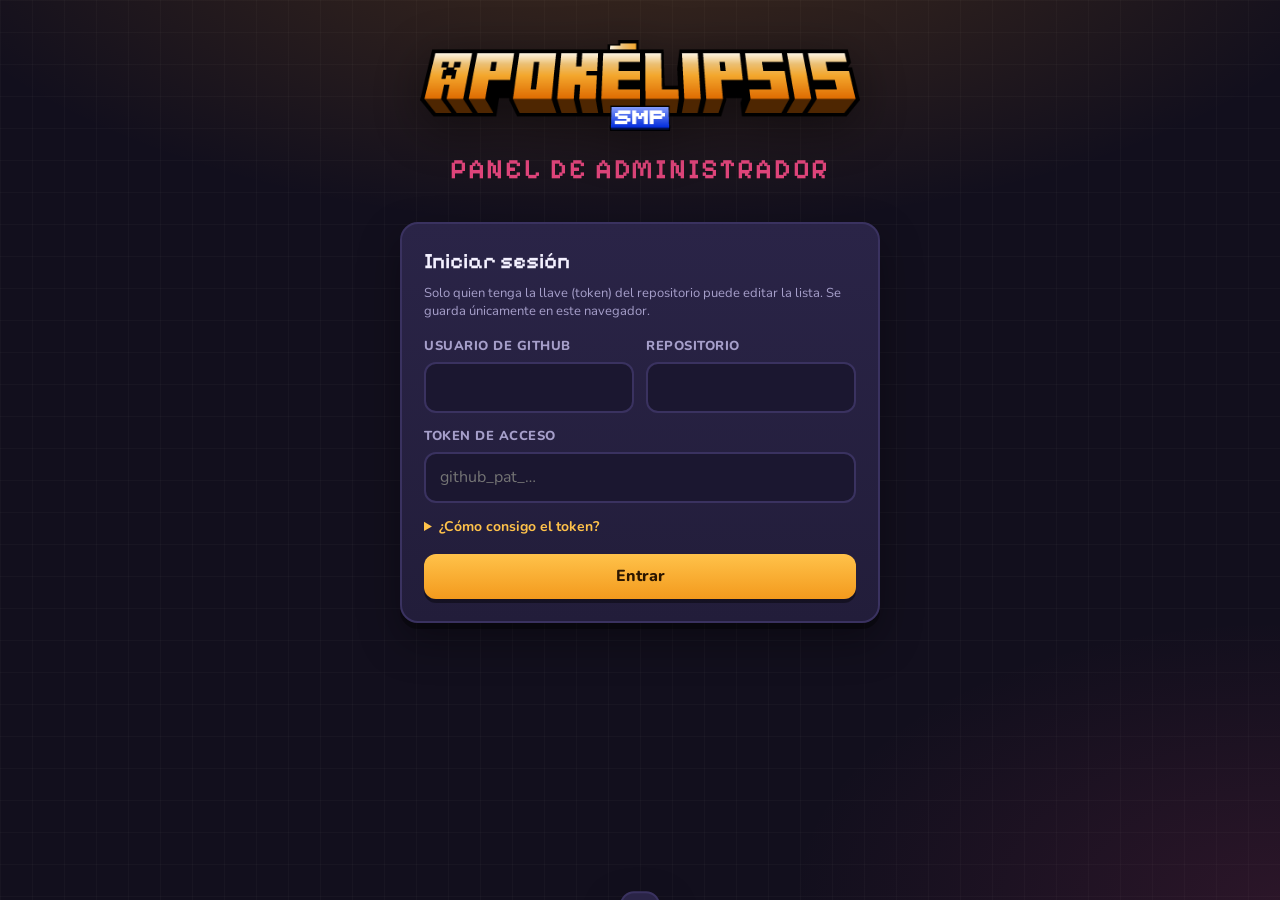
==== admin.html @ 5d587427 "Página de participantes de APOKÉLIPSIS SMP Co-Authored-By: Claude Opus 5.5 <noreply@anthropic.com>" ====
<!doctype html>
<html lang="es">
<head>
  <meta charset="utf-8">
  <meta name="viewport" content="width=device-width, initial-scale=1">
  <title>APOKÉLIPSIS SMP Participantes · Admin</title>
  <meta name="robots" content="noindex, nofollow">
  <meta name="theme-color" content="#120f1d">
  <link rel="icon" type="image/png" sizes="64x64" href="assets/favicon-64.png">
  <link rel="icon" type="image/png" sizes="512x512" href="assets/icon.png">
  <link rel="apple-touch-icon" href="assets/apple-touch-icon.png">
  <link rel="preconnect" href="https://fonts.googleapis.com">
  <link rel="preconnect" href="https://fonts.gstatic.com" crossorigin>
  <link href="https://fonts.googleapis.com/css2?family=Nunito:wght@400;700;800&family=Pixelify+Sans:wght@500;600&display=swap" rel="stylesheet">
  <link rel="stylesheet" href="assets/style.css">
  <style>
    .hero { padding-bottom: 6px; }
    .hero .logo { width: min(440px, 100%); animation: none; }
    .hero h1 { color: var(--pink); }
    .panel {
      background: linear-gradient(180deg, var(--card-2), var(--card));
      border: 2px solid var(--line);
      border-radius: 18px;
      box-shadow: var(--shadow);
      padding: 22px;
      margin: 22px 0 40px;
    }
    .login { max-width: 480px; margin-left: auto; margin-right: auto; }
    .login h2, .panel-head h2 { font-family: var(--pixel); font-weight: 600; margin: 0 0 6px; font-size: 22px; }
    .login .row2 { display: grid; grid-template-columns: 1fr 1fr; gap: 12px; }
    .login details { margin: 4px 0 16px; color: var(--muted); font-size: 14px; }
    .login summary { cursor: pointer; color: var(--orange-2); font-weight: 700; }
    .login ol { padding-left: 20px; margin: 8px 0 0; }
    .login li { margin-bottom: 4px; }
    .login code { background: var(--bg-2); padding: 1px 6px; border-radius: 6px; }

    .panel-head {
      display: flex; align-items: center; justify-content: space-between; gap: 12px; flex-wrap: wrap;
      margin-bottom: 16px;
    }
    .panel-head .sub { color: var(--muted); font-size: 14px; margin: 0; }
    .head-actions { display: flex; gap: 8px; flex-wrap: wrap; }

    .admin-search { margin-bottom: 14px; }

    .rows { display: flex; flex-direction: column; gap: 10px; }
    .row {
      display: grid;
      grid-template-columns: 56px 1fr auto auto;
      align-items: center;
      gap: 14px;
      padding: 10px 12px;
      background: var(--bg-2);
      border: 2px solid var(--line);
      border-radius: 14px;
    }
    .row .avatar { width: 56px; height: 56px; margin: 0; border-radius: 14px; font-size: 22px; border-width: 2px; }
    .row .who { min-width: 0; }
    .row .who b { display: block; font-size: 17px; overflow: hidden; text-overflow: ellipsis; white-space: nowrap; }
    .row .who small { color: var(--muted); display: block; overflow: hidden; text-overflow: ellipsis; white-space: nowrap; }
    .row .acts { display: flex; gap: 6px; }

    .seg {
      display: inline-flex;
      background: var(--bg);
      border: 2px solid var(--line);
      border-radius: 12px;
      padding: 3px;
      gap: 3px;
    }
    .seg button {
      appearance: none; border: 0; background: transparent; cursor: pointer;
      padding: 7px 10px; border-radius: 9px;
      font-family: var(--pixel); font-size: 13px; letter-spacing: .04em;
      color: var(--muted);
      transition: background .12s, color .12s;
    }
    .seg button:hover { color: var(--text); }
    .seg button.on[data-s="CONFIRMADO"] { background: var(--ok-bg); color: var(--ok); box-shadow: inset 0 0 0 2px var(--ok); }
    .seg button.on[data-s="PENDIENTE"] { background: var(--wait-bg); color: var(--wait); box-shadow: inset 0 0 0 2px var(--wait); }
    .seg button.on[data-s="RECHAZADO"] { background: var(--no-bg); color: var(--no); box-shadow: inset 0 0 0 2px var(--no); }
    .seg.big { display: flex; }
    .seg.big button { flex: 1; padding: 11px 6px; font-size: 14px; }

    /* Modal */
    .modal {
      position: fixed; inset: 0; z-index: 50;
      background: rgba(8, 6, 16, .72);
      backdrop-filter: blur(4px);
      display: none; align-items: center; justify-content: center;
      padding: 16px;
    }
    .modal.open { display: flex; }
    .sheet {
      width: 100%; max-width: 460px; max-height: calc(100vh - 32px); overflow: auto;
      background: linear-gradient(180deg, var(--card-2), var(--card));
      border: 2px solid var(--line); border-radius: 20px;
      box-shadow: var(--shadow);
      padding: 22px;
      animation: pop .2s ease both;
    }
    .sheet h3 { font-family: var(--pixel); font-weight: 600; font-size: 22px; margin: 0 0 16px; }
    .photo {
      display: flex; align-items: center; gap: 16px; margin-bottom: 18px;
    }
    .photo .avatar {
      width: 112px; height: 112px; margin: 0; flex-shrink: 0; cursor: pointer;
      transition: filter .12s;
    }
    .photo .avatar:hover { filter: brightness(1.12); }
    .photo.drag .avatar { box-shadow: 0 0 0 3px var(--orange-2), 0 6px 0 rgba(0,0,0,.4); }
    .photo .ph-acts { display: flex; flex-direction: column; gap: 8px; align-items: flex-start; }
    .photo .hint { margin: 0; }
    .sheet-foot { display: flex; justify-content: flex-end; gap: 10px; margin-top: 20px; }

    .toast {
      position: fixed; left: 50%; bottom: 20px; z-index: 60;
      transform: translate(-50%, 140%);
      background: var(--card-2); border: 2px solid var(--line);
      padding: 12px 18px; border-radius: 14px; box-shadow: var(--shadow);
      font-weight: 700; max-width: calc(100vw - 32px);
      transition: transform .25s ease;
    }
    .toast.show { transform: translate(-50%, 0); }
    .toast.ok { border-color: var(--ok); }
    .toast.err { border-color: var(--no); }

    .saving {
      display: none; align-items: center; gap: 8px; color: var(--orange-2); font-weight: 700; font-size: 14px;
    }
    .saving.on { display: inline-flex; }
    .spin { width: 14px; height: 14px; border: 3px solid currentColor; border-right-color: transparent; border-radius: 50%; animation: spin .7s linear infinite; }
    @keyframes spin { to { transform: rotate(360deg); } }

    @media (max-width: 720px) {
      .row { grid-template-columns: 56px 1fr auto; }
      .row .acts { grid-row: 1; grid-column: 3; }
      .row .seg { grid-row: 2; grid-column: 1 / -1; display: flex; }
      .row .seg button { flex: 1; padding: 7px 2px; font-size: 12px; letter-spacing: 0; min-width: 0; }
      .login .row2 { grid-template-columns: 1fr; gap: 0; }
      .panel { padding: 16px; }
    }
  </style>
</head>
<body>
  <header class="hero wrap">
    <img class="logo" src="assets/logo.png" alt="APOKÉLIPSIS SMP">
    <h1>Panel de administrador</h1>
  </header>

  <main class="wrap">
    <!-- Login / configuración -->
    <section class="panel login" id="login" hidden>
      <h2>Iniciar sesión</h2>
      <p class="hint" style="margin-bottom:16px">Solo quien tenga la llave (token) del repositorio puede editar la lista. Se guarda únicamente en este navegador.</p>
      <form id="loginForm">
        <div class="row2">
          <label class="field"><span>Usuario de GitHub</span><input id="owner" required autocomplete="off" spellcheck="false"></label>
          <label class="field"><span>Repositorio</span><input id="repo" required autocomplete="off" spellcheck="false"></label>
        </div>
        <label class="field"><span>Token de acceso</span><input id="token" type="password" required autocomplete="off" spellcheck="false" placeholder="github_pat_…"></label>
        <details>
          <summary>¿Cómo consigo el token?</summary>
          <ol>
            <li>Entrá a <a href="https://github.com/settings/personal-access-tokens/new" target="_blank" rel="noopener">github.com/settings/personal-access-tokens/new</a>.</li>
            <li>En <b>Repository access</b> elegí <b>Only select repositories</b> y seleccioná este repositorio.</li>
            <li>En <b>Permissions → Repository permissions → Contents</b> elegí <b>Read and write</b>.</li>
            <li>Generá el token, copialo y pegalo acá.</li>
          </ol>
        </details>
        <button class="btn primary" style="width:100%" id="loginBtn">Entrar</button>
      </form>
    </section>

    <!-- Panel principal -->
    <section class="panel" id="app" hidden>
      <div class="panel-head">
        <div>
          <h2>Participantes <span id="total" style="color:var(--muted)"></span></h2>
          <p class="sub">Los cambios aparecen en la página pública en aproximadamente 1 minuto.</p>
        </div>
        <div class="head-actions">
          <span class="saving" id="saving"><span class="spin"></span>Guardando…</span>
          <a class="btn ghost" href="./" target="_blank" rel="noopener">Ver página pública</a>
          <button class="btn primary" id="addBtn">
            <svg width="16" height="16" viewBox="0 0 24 24" fill="none" stroke="currentColor" stroke-width="3.2" stroke-linecap="round"><path d="M12 5v14M5 12h14"/></svg>
            Agregar participante
          </button>
        </div>
      </div>

      <label class="search admin-search">
        <svg width="18" height="18" viewBox="0 0 24 24" fill="none" stroke="currentColor" stroke-width="2.5" stroke-linecap="round"><circle cx="11" cy="11" r="7"/><path d="m20 20-3.5-3.5"/></svg>
        <input id="q" type="search" placeholder="Buscar…" autocomplete="off" aria-label="Buscar participante">
      </label>

      <div class="rows" id="rows"></div>

      <p style="text-align:right;margin:18px 0 0">
        <button class="btn ghost" id="logoutBtn" style="font-size:14px;padding:8px 14px">Cerrar sesión en este dispositivo</button>
      </p>
    </section>
  </main>

  <!-- Modal agregar / editar -->
  <div class="modal" id="modal" role="dialog" aria-modal="true" aria-labelledby="mTitle">
    <form class="sheet" id="form">
      <h3 id="mTitle">Agregar participante</h3>
      <div class="photo" id="photoBox">
        <div class="avatar" id="mAvatar" title="Cambiar foto" tabindex="0">?</div>
        <div class="ph-acts">
          <button type="button" class="btn" id="pickBtn">Elegir foto</button>
          <button type="button" class="btn ghost" id="clearPhoto" style="padding:7px 12px;font-size:14px">Quitar foto</button>
          <p class="hint">Podés arrastrar una imagen acá. Se recorta en cuadrado automáticamente.</p>
        </div>
        <input type="file" id="file" accept="image/*" hidden>
      </div>
      <label class="field"><span>Nombre</span><input id="fName" required maxlength="40" autocomplete="off"></label>
      <label class="field"><span>Usuario de Minecraft o apodo (opcional)</span><input id="fNick" maxlength="40" autocomplete="off"></label>
      <div class="field">
        <span>Estado</span>
        <div class="seg big" id="fStatus">
          <button type="button" data-s="CONFIRMADO">CONFIRMADO</button>
          <button type="button" data-s="PENDIENTE">PENDIENTE</button>
          <button type="button" data-s="RECHAZADO">RECHAZADO</button>
        </div>
      </div>
      <div class="sheet-foot">
        <button type="button" class="btn ghost" id="cancelBtn">Cancelar</button>
        <button class="btn primary" id="saveBtn">Guardar</button>
      </div>
    </form>
  </div>

  <div class="toast" id="toast"></div>

  <script src="assets/admin.js"></script>
</body>
</html>
---- assets/style.css ----
:root {
  --bg: #120f1d;
  --bg-2: #1b1730;
  --card: #221d3a;
  --card-2: #2a2447;
  --line: #3a3260;
  --text: #f4f1ff;
  --muted: #a69fca;
  --orange: #f39a1d;
  --orange-2: #ffc24a;
  --pink: #e0457b;
  --green: #6fd34f;
  --blue: #3d6bff;

  --ok: #5fd068;
  --ok-bg: rgba(95, 208, 104, .14);
  --wait: #ffc24a;
  --wait-bg: rgba(255, 194, 74, .14);
  --no: #ff5a6e;
  --no-bg: rgba(255, 90, 110, .14);

  --radius: 14px;
  --shadow: 0 6px 0 rgba(0, 0, 0, .35), 0 18px 40px rgba(0, 0, 0, .35);
  --pixel: "Pixelify Sans", "Nunito", system-ui, sans-serif;
}

* { box-sizing: border-box; }

html, body { margin: 0; }

body {
  min-height: 100vh;
  background:
    radial-gradient(1100px 500px at 50% -120px, rgba(243, 154, 29, .22), transparent 70%),
    radial-gradient(700px 400px at 100% 100%, rgba(224, 69, 123, .12), transparent 70%),
    linear-gradient(rgba(255,255,255,.025) 1px, transparent 1px) 0 0 / 32px 32px,
    linear-gradient(90deg, rgba(255,255,255,.025) 1px, transparent 1px) 0 0 / 32px 32px,
    var(--bg);
  background-attachment: fixed;
  color: var(--text);
  font-family: "Nunito", system-ui, -apple-system, "Segoe UI", sans-serif;
  font-size: 16px;
  line-height: 1.45;
  -webkit-font-smoothing: antialiased;
}

img { display: block; max-width: 100%; }

button, input, select { font: inherit; color: inherit; }

.wrap {
  width: 100%;
  max-width: 1120px;
  margin: 0 auto;
  padding: 0 16px;
}

/* ---------- Header ---------- */
.hero {
  text-align: center;
  padding: 40px 0 18px;
}
.hero .logo {
  width: min(680px, 100%);
  margin: 0 auto;
  filter: drop-shadow(0 10px 24px rgba(0,0,0,.45));
  animation: float 6s ease-in-out infinite;
}
@keyframes float {
  0%, 100% { transform: translateY(0); }
  50% { transform: translateY(-6px); }
}
.hero h1 {
  font-family: var(--pixel);
  font-weight: 600;
  font-size: clamp(20px, 3.4vw, 28px);
  letter-spacing: .06em;
  text-transform: uppercase;
  margin: 18px 0 4px;
  color: var(--orange-2);
}
.hero p {
  margin: 0;
  color: var(--muted);
}

/* ---------- Stats / filters ---------- */
.stats {
  display: grid;
  grid-template-columns: repeat(4, 1fr);
  gap: 12px;
  margin: 26px 0 16px;
}
.stat {
  appearance: none;
  border: 2px solid var(--line);
  background: var(--card);
  border-radius: var(--radius);
  padding: 14px 12px;
  cursor: pointer;
  text-align: left;
  box-shadow: 0 4px 0 rgba(0,0,0,.35);
  transition: transform .12s, border-color .12s, background .12s;
}
.stat:hover { transform: translateY(-2px); }
.stat:active { transform: translateY(2px); box-shadow: 0 1px 0 rgba(0,0,0,.35); }
.stat .n {
  display: block;
  font-family: var(--pixel);
  font-size: 30px;
  line-height: 1;
}
.stat .l {
  display: block;
  margin-top: 6px;
  font-size: 13px;
  font-weight: 700;
  letter-spacing: .05em;
  text-transform: uppercase;
  color: var(--muted);
}
.stat[data-filter="all"] .n { color: var(--orange-2); }
.stat[data-filter="CONFIRMADO"] .n { color: var(--ok); }
.stat[data-filter="PENDIENTE"] .n { color: var(--wait); }
.stat[data-filter="RECHAZADO"] .n { color: var(--no); }
.stat.active { border-color: var(--orange); background: var(--card-2); }
.stat[data-filter="CONFIRMADO"].active { border-color: var(--ok); }
.stat[data-filter="PENDIENTE"].active { border-color: var(--wait); }
.stat[data-filter="RECHAZADO"].active { border-color: var(--no); }

.search {
  position: relative;
  margin-bottom: 22px;
}
.search input {
  width: 100%;
  padding: 13px 16px 13px 44px;
  border-radius: var(--radius);
  border: 2px solid var(--line);
  background: var(--bg-2);
  outline: none;
  transition: border-color .12s;
}
.search input::placeholder { color: var(--muted); }
.search input:focus { border-color: var(--orange); }
.search svg {
  position: absolute;
  left: 15px; top: 50%;
  transform: translateY(-50%);
  color: var(--muted);
}

/* ---------- Grid of participants ---------- */
.grid {
  display: grid;
  grid-template-columns: repeat(auto-fill, minmax(200px, 1fr));
  gap: 16px;
  padding-bottom: 40px;
}
.card {
  position: relative;
  background: linear-gradient(180deg, var(--card-2), var(--card));
  border: 2px solid var(--line);
  border-radius: 18px;
  padding: 22px 16px 18px;
  text-align: center;
  box-shadow: var(--shadow);
  animation: pop .35s ease both;
  transition: transform .15s, border-color .15s;
}
.card:hover { transform: translateY(-4px); }
.card.s-CONFIRMADO { border-color: rgba(95, 208, 104, .45); }
.card.s-RECHAZADO { opacity: .72; }
.card.s-RECHAZADO .avatar { filter: grayscale(.85); }
@keyframes pop {
  from { opacity: 0; transform: translateY(10px) scale(.97); }
  to { opacity: 1; transform: none; }
}

.avatar {
  width: 104px;
  height: 104px;
  margin: 0 auto 14px;
  border-radius: 22px;
  border: 3px solid #0b0914;
  box-shadow: 0 0 0 3px var(--line), 0 6px 0 rgba(0,0,0,.4);
  overflow: hidden;
  background: linear-gradient(135deg, var(--orange), var(--pink));
  display: grid;
  place-items: center;
  font-family: var(--pixel);
  font-size: 40px;
  color: #fff;
  text-shadow: 0 3px 0 rgba(0,0,0,.3);
}
.avatar img { width: 100%; height: 100%; object-fit: cover; }
.s-CONFIRMADO .avatar { box-shadow: 0 0 0 3px var(--ok), 0 6px 0 rgba(0,0,0,.4); }
.s-PENDIENTE .avatar { box-shadow: 0 0 0 3px var(--wait), 0 6px 0 rgba(0,0,0,.4); }
.s-RECHAZADO .avatar { box-shadow: 0 0 0 3px var(--no), 0 6px 0 rgba(0,0,0,.4); }

.card .name {
  font-weight: 800;
  font-size: 18px;
  margin: 0;
  overflow-wrap: anywhere;
}
.card .nick {
  margin: 2px 0 0;
  font-size: 14px;
  color: var(--muted);
  overflow-wrap: anywhere;
}

.badge {
  display: inline-flex;
  align-items: center;
  gap: 6px;
  margin-top: 12px;
  padding: 5px 11px;
  border-radius: 999px;
  font-family: var(--pixel);
  font-size: 14px;
  letter-spacing: .06em;
}
.badge::before {
  content: "";
  width: 8px; height: 8px;
  border-radius: 2px;
  background: currentColor;
}
.badge.CONFIRMADO { color: var(--ok); background: var(--ok-bg); }
.badge.PENDIENTE { color: var(--wait); background: var(--wait-bg); }
.badge.PENDIENTE::before { animation: blink 1.4s steps(2) infinite; }
.badge.RECHAZADO { color: var(--no); background: var(--no-bg); }
@keyframes blink { 50% { opacity: .2; } }

.empty {
  grid-column: 1 / -1;
  text-align: center;
  padding: 50px 16px;
  color: var(--muted);
  border: 2px dashed var(--line);
  border-radius: 18px;
}
.empty img { width: 72px; margin: 0 auto 12px; opacity: .8; }

footer {
  text-align: center;
  color: var(--muted);
  font-size: 13px;
  padding: 10px 0 36px;
}

/* ---------- Generic buttons / form controls ---------- */
.btn {
  appearance: none;
  border: 0;
  border-radius: 12px;
  padding: 11px 18px;
  font-weight: 800;
  cursor: pointer;
  background: var(--card-2);
  color: var(--text);
  box-shadow: 0 4px 0 rgba(0,0,0,.4);
  transition: transform .08s, filter .12s, box-shadow .08s;
  display: inline-flex;
  align-items: center;
  justify-content: center;
  gap: 8px;
  white-space: nowrap;
  text-decoration: none;
}
.btn:hover { filter: brightness(1.12); }
.btn:active { transform: translateY(3px); box-shadow: 0 1px 0 rgba(0,0,0,.4); }
.btn:disabled { opacity: .55; cursor: wait; }
.btn.primary { background: linear-gradient(180deg, var(--orange-2), var(--orange)); color: #2b1600; }
.btn.danger { background: #4a1c2a; color: #ffb3bd; }
.btn.ghost { background: transparent; box-shadow: none; border: 2px solid var(--line); }
.btn.icon { padding: 9px; border-radius: 10px; }

.field { display: block; margin-bottom: 14px; }
.field > span {
  display: block;
  font-size: 13px;
  font-weight: 800;
  letter-spacing: .04em;
  text-transform: uppercase;
  color: var(--muted);
  margin-bottom: 6px;
}
.field input {
  width: 100%;
  padding: 12px 14px;
  border-radius: 12px;
  border: 2px solid var(--line);
  background: var(--bg-2);
  outline: none;
}
.field input:focus { border-color: var(--orange); }
.hint { font-size: 13px; color: var(--muted); margin: 6px 0 0; }
.hint a { color: var(--orange-2); }

@media (max-width: 640px) {
  .hero { padding-top: 26px; }
  .stats { grid-template-columns: repeat(2, 1fr); }
  .grid { grid-template-columns: repeat(2, 1fr); gap: 12px; }
  .card { padding: 16px 10px 14px; }
  .avatar { width: 78px; height: 78px; font-size: 30px; border-radius: 18px; }
  .card .name { font-size: 16px; }
}
@media (prefers-reduced-motion: reduce) {
  * { animation: none !important; transition: none !important; }
}
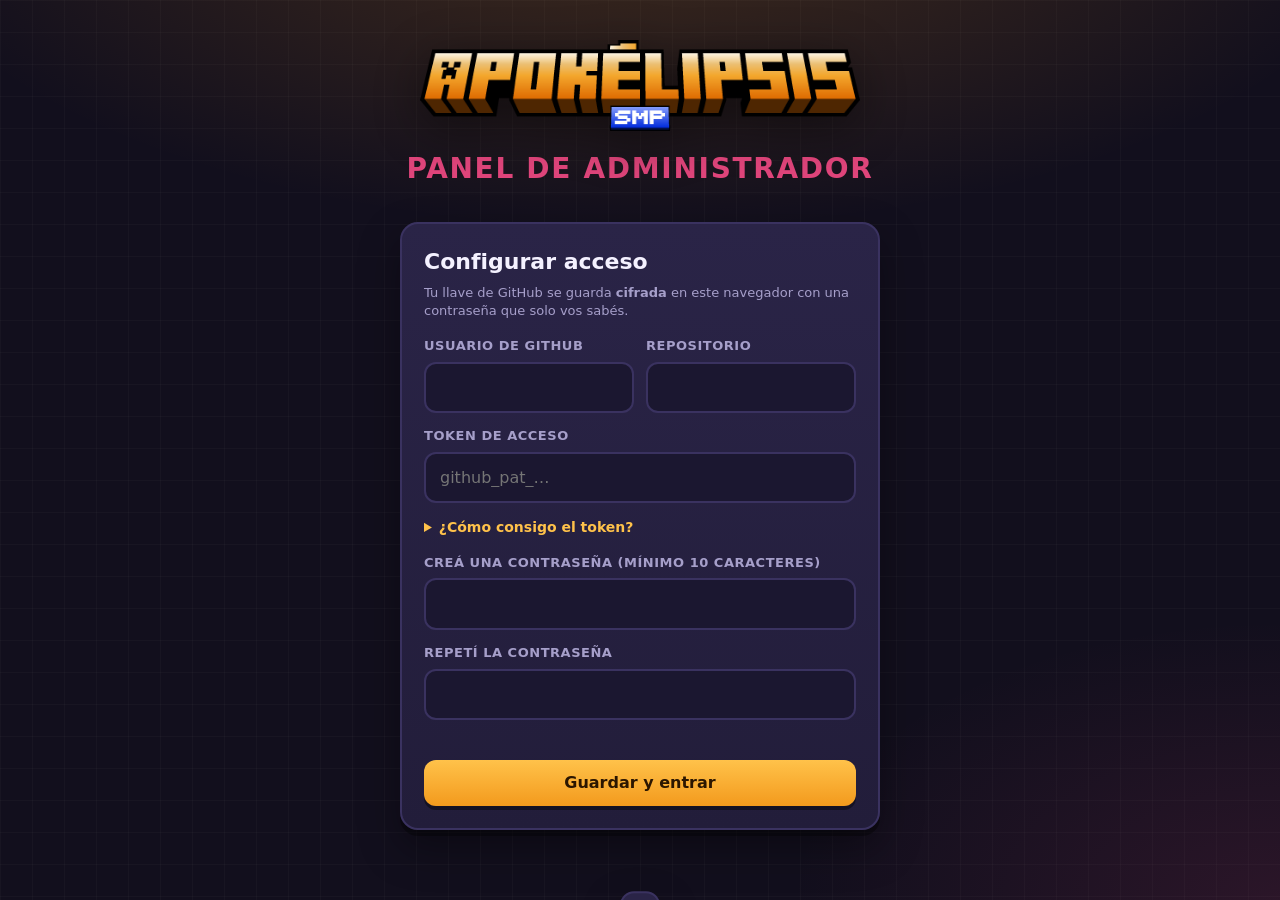
==== commit 56df4302: "Seguridad: token cifrado, CSP, validación de datos; quitar filtros y textos Co-Authored-By: Claude O" ====
--- a/admin.html
+++ b/admin.html
@@ -3,144 +3,18 @@
 <head>
   <meta charset="utf-8">
   <meta name="viewport" content="width=device-width, initial-scale=1">
+  <meta http-equiv="Content-Security-Policy" content="default-src 'none'; script-src 'self'; style-src 'self' https://fonts.googleapis.com; font-src https://fonts.gstatic.com; img-src 'self' https://raw.githubusercontent.com data: blob:; connect-src https://api.github.com; base-uri 'none'; form-action 'none'; object-src 'none'; upgrade-insecure-requests">
+  <meta name="referrer" content="no-referrer">
+  <meta name="robots" content="noindex, nofollow, noarchive">
   <title>APOKÉLIPSIS SMP Participantes · Admin</title>
-  <meta name="robots" content="noindex, nofollow">
   <meta name="theme-color" content="#120f1d">
   <link rel="icon" type="image/png" sizes="64x64" href="assets/favicon-64.png">
   <link rel="icon" type="image/png" sizes="512x512" href="assets/icon.png">
-  <link rel="apple-touch-icon" href="assets/apple-touch-icon.png">
   <link rel="preconnect" href="https://fonts.googleapis.com">
   <link rel="preconnect" href="https://fonts.gstatic.com" crossorigin>
   <link href="https://fonts.googleapis.com/css2?family=Nunito:wght@400;700;800&family=Pixelify+Sans:wght@500;600&display=swap" rel="stylesheet">
   <link rel="stylesheet" href="assets/style.css">
-  <style>
-    .hero { padding-bottom: 6px; }
-    .hero .logo { width: min(440px, 100%); animation: none; }
-    .hero h1 { color: var(--pink); }
-    .panel {
-      background: linear-gradient(180deg, var(--card-2), var(--card));
-      border: 2px solid var(--line);
-      border-radius: 18px;
-      box-shadow: var(--shadow);
-      padding: 22px;
-      margin: 22px 0 40px;
-    }
-    .login { max-width: 480px; margin-left: auto; margin-right: auto; }
-    .login h2, .panel-head h2 { font-family: var(--pixel); font-weight: 600; margin: 0 0 6px; font-size: 22px; }
-    .login .row2 { display: grid; grid-template-columns: 1fr 1fr; gap: 12px; }
-    .login details { margin: 4px 0 16px; color: var(--muted); font-size: 14px; }
-    .login summary { cursor: pointer; color: var(--orange-2); font-weight: 700; }
-    .login ol { padding-left: 20px; margin: 8px 0 0; }
-    .login li { margin-bottom: 4px; }
-    .login code { background: var(--bg-2); padding: 1px 6px; border-radius: 6px; }
-
-    .panel-head {
-      display: flex; align-items: center; justify-content: space-between; gap: 12px; flex-wrap: wrap;
-      margin-bottom: 16px;
-    }
-    .panel-head .sub { color: var(--muted); font-size: 14px; margin: 0; }
-    .head-actions { display: flex; gap: 8px; flex-wrap: wrap; }
-
-    .admin-search { margin-bottom: 14px; }
-
-    .rows { display: flex; flex-direction: column; gap: 10px; }
-    .row {
-      display: grid;
-      grid-template-columns: 56px 1fr auto auto;
-      align-items: center;
-      gap: 14px;
-      padding: 10px 12px;
-      background: var(--bg-2);
-      border: 2px solid var(--line);
-      border-radius: 14px;
-    }
-    .row .avatar { width: 56px; height: 56px; margin: 0; border-radius: 14px; font-size: 22px; border-width: 2px; }
-    .row .who { min-width: 0; }
-    .row .who b { display: block; font-size: 17px; overflow: hidden; text-overflow: ellipsis; white-space: nowrap; }
-    .row .who small { color: var(--muted); display: block; overflow: hidden; text-overflow: ellipsis; white-space: nowrap; }
-    .row .acts { display: flex; gap: 6px; }
-
-    .seg {
-      display: inline-flex;
-      background: var(--bg);
-      border: 2px solid var(--line);
-      border-radius: 12px;
-      padding: 3px;
-      gap: 3px;
-    }
-    .seg button {
-      appearance: none; border: 0; background: transparent; cursor: pointer;
-      padding: 7px 10px; border-radius: 9px;
-      font-family: var(--pixel); font-size: 13px; letter-spacing: .04em;
-      color: var(--muted);
-      transition: background .12s, color .12s;
-    }
-    .seg button:hover { color: var(--text); }
-    .seg button.on[data-s="CONFIRMADO"] { background: var(--ok-bg); color: var(--ok); box-shadow: inset 0 0 0 2px var(--ok); }
-    .seg button.on[data-s="PENDIENTE"] { background: var(--wait-bg); color: var(--wait); box-shadow: inset 0 0 0 2px var(--wait); }
-    .seg button.on[data-s="RECHAZADO"] { background: var(--no-bg); color: var(--no); box-shadow: inset 0 0 0 2px var(--no); }
-    .seg.big { display: flex; }
-    .seg.big button { flex: 1; padding: 11px 6px; font-size: 14px; }
-
-    /* Modal */
-    .modal {
-      position: fixed; inset: 0; z-index: 50;
-      background: rgba(8, 6, 16, .72);
-      backdrop-filter: blur(4px);
-      display: none; align-items: center; justify-content: center;
-      padding: 16px;
-    }
-    .modal.open { display: flex; }
-    .sheet {
-      width: 100%; max-width: 460px; max-height: calc(100vh - 32px); overflow: auto;
-      background: linear-gradient(180deg, var(--card-2), var(--card));
-      border: 2px solid var(--line); border-radius: 20px;
-      box-shadow: var(--shadow);
-      padding: 22px;
-      animation: pop .2s ease both;
-    }
-    .sheet h3 { font-family: var(--pixel); font-weight: 600; font-size: 22px; margin: 0 0 16px; }
-    .photo {
-      display: flex; align-items: center; gap: 16px; margin-bottom: 18px;
-    }
-    .photo .avatar {
-      width: 112px; height: 112px; margin: 0; flex-shrink: 0; cursor: pointer;
-      transition: filter .12s;
-    }
-    .photo .avatar:hover { filter: brightness(1.12); }
-    .photo.drag .avatar { box-shadow: 0 0 0 3px var(--orange-2), 0 6px 0 rgba(0,0,0,.4); }
-    .photo .ph-acts { display: flex; flex-direction: column; gap: 8px; align-items: flex-start; }
-    .photo .hint { margin: 0; }
-    .sheet-foot { display: flex; justify-content: flex-end; gap: 10px; margin-top: 20px; }
-
-    .toast {
-      position: fixed; left: 50%; bottom: 20px; z-index: 60;
-      transform: translate(-50%, 140%);
-      background: var(--card-2); border: 2px solid var(--line);
-      padding: 12px 18px; border-radius: 14px; box-shadow: var(--shadow);
-      font-weight: 700; max-width: calc(100vw - 32px);
-      transition: transform .25s ease;
-    }
-    .toast.show { transform: translate(-50%, 0); }
-    .toast.ok { border-color: var(--ok); }
-    .toast.err { border-color: var(--no); }
-
-    .saving {
-      display: none; align-items: center; gap: 8px; color: var(--orange-2); font-weight: 700; font-size: 14px;
-    }
-    .saving.on { display: inline-flex; }
-    .spin { width: 14px; height: 14px; border: 3px solid currentColor; border-right-color: transparent; border-radius: 50%; animation: spin .7s linear infinite; }
-    @keyframes spin { to { transform: rotate(360deg); } }
-
-    @media (max-width: 720px) {
-      .row { grid-template-columns: 56px 1fr auto; }
-      .row .acts { grid-row: 1; grid-column: 3; }
-      .row .seg { grid-row: 2; grid-column: 1 / -1; display: flex; }
-      .row .seg button { flex: 1; padding: 7px 2px; font-size: 12px; letter-spacing: 0; min-width: 0; }
-      .login .row2 { grid-template-columns: 1fr; gap: 0; }
-      .panel { padding: 16px; }
-    }
-  </style>
+  <link rel="stylesheet" href="assets/admin.css">
 </head>
 <body>
   <header class="hero wrap">
@@ -149,40 +23,68 @@
   </header>
 
   <main class="wrap">
-    <!-- Login / configuración -->
-    <section class="panel login" id="login" hidden>
-      <h2>Iniciar sesión</h2>
-      <p class="hint" style="margin-bottom:16px">Solo quien tenga la llave (token) del repositorio puede editar la lista. Se guarda únicamente en este navegador.</p>
-      <form id="loginForm">
+    <!-- 1) Primer ingreso: llave + contraseña -->
+    <section class="panel narrow" id="setup" hidden>
+      <h2>Configurar acceso</h2>
+      <p class="hint lead">Tu llave de GitHub se guarda <b>cifrada</b> en este navegador con una contraseña que solo vos sabés.</p>
+      <form id="setupForm" novalidate>
         <div class="row2">
-          <label class="field"><span>Usuario de GitHub</span><input id="owner" required autocomplete="off" spellcheck="false"></label>
-          <label class="field"><span>Repositorio</span><input id="repo" required autocomplete="off" spellcheck="false"></label>
+          <label class="field"><span>Usuario de GitHub</span><input id="owner" required maxlength="39" autocomplete="off" spellcheck="false"></label>
+          <label class="field"><span>Repositorio</span><input id="repo" required maxlength="100" autocomplete="off" spellcheck="false"></label>
         </div>
         <label class="field"><span>Token de acceso</span><input id="token" type="password" required autocomplete="off" spellcheck="false" placeholder="github_pat_…"></label>
         <details>
           <summary>¿Cómo consigo el token?</summary>
           <ol>
-            <li>Entrá a <a href="https://github.com/settings/personal-access-tokens/new" target="_blank" rel="noopener">github.com/settings/personal-access-tokens/new</a>.</li>
-            <li>En <b>Repository access</b> elegí <b>Only select repositories</b> y seleccioná este repositorio.</li>
-            <li>En <b>Permissions → Repository permissions → Contents</b> elegí <b>Read and write</b>.</li>
+            <li>Entrá a <a href="https://github.com/settings/personal-access-tokens/new" target="_blank" rel="noopener noreferrer">github.com/settings/personal-access-tokens/new</a>.</li>
+            <li><b>Repository access</b> → <b>Only select repositories</b> → este repositorio.</li>
+            <li><b>Permissions → Contents</b> → <b>Read and write</b>.</li>
             <li>Generá el token, copialo y pegalo acá.</li>
           </ol>
         </details>
-        <button class="btn primary" style="width:100%" id="loginBtn">Entrar</button>
+        <label class="field"><span>Creá una contraseña (mínimo 10 caracteres)</span><input id="p1" type="password" required minlength="10" autocomplete="new-password"></label>
+        <label class="field"><span>Repetí la contraseña</span><input id="p2" type="password" required minlength="10" autocomplete="new-password"></label>
+        <p class="err" id="setupErr" role="alert"></p>
+        <button class="btn primary full" id="setupBtn">Guardar y entrar</button>
       </form>
+    </section>
+
+    <!-- 2) Migración de un token guardado sin cifrar -->
+    <section class="panel narrow" id="migrate" hidden>
+      <h2>Protegé tu acceso</h2>
+      <p class="hint lead">Tu llave estaba guardada sin protección. Creá una contraseña para cifrarla; te la vamos a pedir cada vez que entres.</p>
+      <form id="migrateForm" novalidate>
+        <label class="field"><span>Nueva contraseña (mínimo 10 caracteres)</span><input id="m1" type="password" required minlength="10" autocomplete="new-password"></label>
+        <label class="field"><span>Repetí la contraseña</span><input id="m2" type="password" required minlength="10" autocomplete="new-password"></label>
+        <p class="err" id="migrateErr" role="alert"></p>
+        <button class="btn primary full" id="migrateBtn">Proteger y entrar</button>
+      </form>
+    </section>
+
+    <!-- 3) Desbloqueo -->
+    <section class="panel narrow center" id="unlock" hidden>
+      <img class="lock-ico" src="assets/icon.png" alt="">
+      <h2>Panel bloqueado</h2>
+      <p class="hint lead">Ingresá tu contraseña de administrador.</p>
+      <form id="unlockForm" novalidate>
+        <label class="field"><span>Contraseña</span><input id="pass" type="password" required autocomplete="current-password"></label>
+        <p class="err" id="unlockErr" role="alert"></p>
+        <button class="btn primary full" id="unlockBtn">Desbloquear</button>
+      </form>
+      <button class="linkbtn" id="resetBtn" type="button">Olvidé la contraseña / usar otra llave</button>
     </section>
 
     <!-- Panel principal -->
     <section class="panel" id="app" hidden>
       <div class="panel-head">
         <div>
-          <h2>Participantes <span id="total" style="color:var(--muted)"></span></h2>
+          <h2>Participantes <span id="total" class="muted"></span></h2>
           <p class="sub">Los cambios aparecen en la página pública en aproximadamente 1 minuto.</p>
         </div>
         <div class="head-actions">
           <span class="saving" id="saving"><span class="spin"></span>Guardando…</span>
-          <a class="btn ghost" href="./" target="_blank" rel="noopener">Ver página pública</a>
-          <button class="btn primary" id="addBtn">
+          <a class="btn ghost" href="./" target="_blank" rel="noopener noreferrer">Ver página pública</a>
+          <button class="btn primary" id="addBtn" type="button">
             <svg width="16" height="16" viewBox="0 0 24 24" fill="none" stroke="currentColor" stroke-width="3.2" stroke-linecap="round"><path d="M12 5v14M5 12h14"/></svg>
             Agregar participante
           </button>
@@ -196,24 +98,25 @@
 
       <div class="rows" id="rows"></div>
 
-      <p style="text-align:right;margin:18px 0 0">
-        <button class="btn ghost" id="logoutBtn" style="font-size:14px;padding:8px 14px">Cerrar sesión en este dispositivo</button>
-      </p>
+      <div class="foot-actions">
+        <button class="btn ghost small" id="lockBtn" type="button">Bloquear</button>
+        <button class="btn ghost small" id="logoutBtn" type="button">Borrar acceso de este dispositivo</button>
+      </div>
     </section>
   </main>
 
   <!-- Modal agregar / editar -->
   <div class="modal" id="modal" role="dialog" aria-modal="true" aria-labelledby="mTitle">
-    <form class="sheet" id="form">
+    <form class="sheet" id="form" novalidate>
       <h3 id="mTitle">Agregar participante</h3>
       <div class="photo" id="photoBox">
         <div class="avatar" id="mAvatar" title="Cambiar foto" tabindex="0">?</div>
         <div class="ph-acts">
           <button type="button" class="btn" id="pickBtn">Elegir foto</button>
-          <button type="button" class="btn ghost" id="clearPhoto" style="padding:7px 12px;font-size:14px">Quitar foto</button>
-          <p class="hint">Podés arrastrar una imagen acá. Se recorta en cuadrado automáticamente.</p>
+          <button type="button" class="btn ghost small" id="clearPhoto">Quitar foto</button>
+          <p class="hint">Podés arrastrar una imagen acá. Se recorta en cuadrado y se le borran los datos ocultos (ubicación, cámara).</p>
         </div>
-        <input type="file" id="file" accept="image/*" hidden>
+        <input type="file" id="file" accept="image/png,image/jpeg,image/webp,image/gif" hidden>
       </div>
       <label class="field"><span>Nombre</span><input id="fName" required maxlength="40" autocomplete="off"></label>
       <label class="field"><span>Usuario de Minecraft o apodo (opcional)</span><input id="fNick" maxlength="40" autocomplete="off"></label>
@@ -232,7 +135,7 @@
     </form>
   </div>
 
-  <div class="toast" id="toast"></div>
+  <div class="toast" id="toast" role="status"></div>
 
   <script src="assets/admin.js"></script>
 </body>
--- a/assets/style.css
+++ b/assets/style.css
@@ -97,13 +97,9 @@
   background: var(--card);
   border-radius: var(--radius);
   padding: 14px 12px;
-  cursor: pointer;
   text-align: left;
   box-shadow: 0 4px 0 rgba(0,0,0,.35);
-  transition: transform .12s, border-color .12s, background .12s;
-}
-.stat:hover { transform: translateY(-2px); }
-.stat:active { transform: translateY(2px); box-shadow: 0 1px 0 rgba(0,0,0,.35); }
+}
 .stat .n {
   display: block;
   font-family: var(--pixel);
@@ -119,14 +115,11 @@
   text-transform: uppercase;
   color: var(--muted);
 }
-.stat[data-filter="all"] .n { color: var(--orange-2); }
-.stat[data-filter="CONFIRMADO"] .n { color: var(--ok); }
-.stat[data-filter="PENDIENTE"] .n { color: var(--wait); }
-.stat[data-filter="RECHAZADO"] .n { color: var(--no); }
-.stat.active { border-color: var(--orange); background: var(--card-2); }
-.stat[data-filter="CONFIRMADO"].active { border-color: var(--ok); }
-.stat[data-filter="PENDIENTE"].active { border-color: var(--wait); }
-.stat[data-filter="RECHAZADO"].active { border-color: var(--no); }
+.stat[data-k="all"] .n { color: var(--orange-2); }
+.stat[data-k="CONFIRMADO"] .n { color: var(--ok); }
+.stat[data-k="PENDIENTE"] .n { color: var(--wait); }
+.stat[data-k="RECHAZADO"] .n { color: var(--no); }
+.stats { margin-bottom: 26px; }
 
 .search {
   position: relative;
--- a/assets/admin.css
+++ b/assets/admin.css
@@ -0,0 +1,130 @@
+.hero { padding-bottom: 6px; }
+.hero .logo { width: min(440px, 100%); animation: none; }
+.hero h1 { color: var(--pink); }
+[hidden] { display: none !important; }
+
+.panel {
+  background: linear-gradient(180deg, var(--card-2), var(--card));
+  border: 2px solid var(--line);
+  border-radius: 18px;
+  box-shadow: var(--shadow);
+  padding: 22px;
+  margin: 22px 0 40px;
+}
+.narrow { max-width: 480px; margin-left: auto; margin-right: auto; }
+.narrow h2, .panel-head h2 { font-family: var(--pixel); font-weight: 600; margin: 0 0 6px; font-size: 22px; }
+.lead { margin: 0 0 16px; }
+.row2 { display: grid; grid-template-columns: 1fr 1fr; gap: 12px; }
+.narrow details { margin: 4px 0 16px; color: var(--muted); font-size: 14px; }
+.narrow summary { cursor: pointer; color: var(--orange-2); font-weight: 700; }
+.narrow ol { padding-left: 20px; margin: 8px 0 0; }
+.narrow li { margin-bottom: 4px; }
+.full { width: 100%; }
+.linkbtn {
+  appearance: none; background: none; border: 0; padding: 0; margin-top: 14px;
+  color: var(--muted); text-decoration: underline; cursor: pointer; font-size: 14px;
+}
+.err { color: var(--no); font-weight: 700; font-size: 14px; min-height: 1.2em; margin: 0 0 10px; }
+.lock-ico { width: 64px; margin: 0 auto 10px; }
+.center { text-align: center; }
+
+.panel-head {
+  display: flex; align-items: center; justify-content: space-between; gap: 12px; flex-wrap: wrap;
+  margin-bottom: 16px;
+}
+.panel-head .sub { color: var(--muted); font-size: 14px; margin: 0; }
+.muted { color: var(--muted); }
+.head-actions { display: flex; gap: 8px; flex-wrap: wrap; align-items: center; }
+.admin-search { margin-bottom: 14px; }
+.foot-actions { display: flex; justify-content: flex-end; gap: 8px; flex-wrap: wrap; margin: 18px 0 0; }
+.btn.small { font-size: 14px; padding: 8px 14px; }
+
+.rows { display: flex; flex-direction: column; gap: 10px; }
+.row {
+  display: grid;
+  grid-template-columns: 56px 1fr auto auto;
+  align-items: center;
+  gap: 14px;
+  padding: 10px 12px;
+  background: var(--bg-2);
+  border: 2px solid var(--line);
+  border-radius: 14px;
+}
+.row .avatar { width: 56px; height: 56px; margin: 0; border-radius: 14px; font-size: 22px; border-width: 2px; }
+.row .who { min-width: 0; }
+.row .who b { display: block; font-size: 17px; overflow: hidden; text-overflow: ellipsis; white-space: nowrap; }
+.row .who small { color: var(--muted); display: block; overflow: hidden; text-overflow: ellipsis; white-space: nowrap; }
+.row .acts { display: flex; gap: 6px; }
+
+.seg {
+  display: inline-flex;
+  background: var(--bg);
+  border: 2px solid var(--line);
+  border-radius: 12px;
+  padding: 3px;
+  gap: 3px;
+}
+.seg button {
+  appearance: none; border: 0; background: transparent; cursor: pointer;
+  padding: 7px 10px; border-radius: 9px;
+  font-family: var(--pixel); font-size: 13px; letter-spacing: .04em;
+  color: var(--muted);
+  transition: background .12s, color .12s;
+}
+.seg button:hover { color: var(--text); }
+.seg button.on[data-s="CONFIRMADO"] { background: var(--ok-bg); color: var(--ok); box-shadow: inset 0 0 0 2px var(--ok); }
+.seg button.on[data-s="PENDIENTE"] { background: var(--wait-bg); color: var(--wait); box-shadow: inset 0 0 0 2px var(--wait); }
+.seg button.on[data-s="RECHAZADO"] { background: var(--no-bg); color: var(--no); box-shadow: inset 0 0 0 2px var(--no); }
+.seg.big { display: flex; }
+.seg.big button { flex: 1; padding: 11px 6px; font-size: 14px; }
+
+.modal {
+  position: fixed; inset: 0; z-index: 50;
+  background: rgba(8, 6, 16, .72);
+  backdrop-filter: blur(4px);
+  display: none; align-items: center; justify-content: center;
+  padding: 16px;
+}
+.modal.open { display: flex; }
+.sheet {
+  width: 100%; max-width: 460px; max-height: calc(100vh - 32px); overflow: auto;
+  background: linear-gradient(180deg, var(--card-2), var(--card));
+  border: 2px solid var(--line); border-radius: 20px;
+  box-shadow: var(--shadow);
+  padding: 22px;
+  animation: pop .2s ease both;
+}
+.sheet h3 { font-family: var(--pixel); font-weight: 600; font-size: 22px; margin: 0 0 16px; }
+.photo { display: flex; align-items: center; gap: 16px; margin-bottom: 18px; }
+.photo .avatar { width: 112px; height: 112px; margin: 0; flex-shrink: 0; cursor: pointer; transition: filter .12s; }
+.photo .avatar:hover { filter: brightness(1.12); }
+.photo.drag .avatar { box-shadow: 0 0 0 3px var(--orange-2), 0 6px 0 rgba(0,0,0,.4); }
+.photo .ph-acts { display: flex; flex-direction: column; gap: 8px; align-items: flex-start; }
+.photo .hint { margin: 0; }
+.sheet-foot { display: flex; justify-content: flex-end; gap: 10px; margin-top: 20px; }
+
+.toast {
+  position: fixed; left: 50%; bottom: 20px; z-index: 60;
+  transform: translate(-50%, 140%);
+  background: var(--card-2); border: 2px solid var(--line);
+  padding: 12px 18px; border-radius: 14px; box-shadow: var(--shadow);
+  font-weight: 700; max-width: calc(100vw - 32px);
+  transition: transform .25s ease;
+}
+.toast.show { transform: translate(-50%, 0); }
+.toast.ok { border-color: var(--ok); }
+.toast.err { border-color: var(--no); }
+
+.saving { display: none; align-items: center; gap: 8px; color: var(--orange-2); font-weight: 700; font-size: 14px; }
+.saving.on { display: inline-flex; }
+.spin { width: 14px; height: 14px; border: 3px solid currentColor; border-right-color: transparent; border-radius: 50%; animation: spin .7s linear infinite; }
+@keyframes spin { to { transform: rotate(360deg); } }
+
+@media (max-width: 720px) {
+  .row { grid-template-columns: 56px 1fr auto; }
+  .row .acts { grid-row: 1; grid-column: 3; }
+  .row .seg { grid-row: 2; grid-column: 1 / -1; display: flex; }
+  .row .seg button { flex: 1; padding: 7px 2px; font-size: 12px; letter-spacing: 0; min-width: 0; }
+  .row2 { grid-template-columns: 1fr; gap: 0; }
+  .panel { padding: 16px; }
+}
